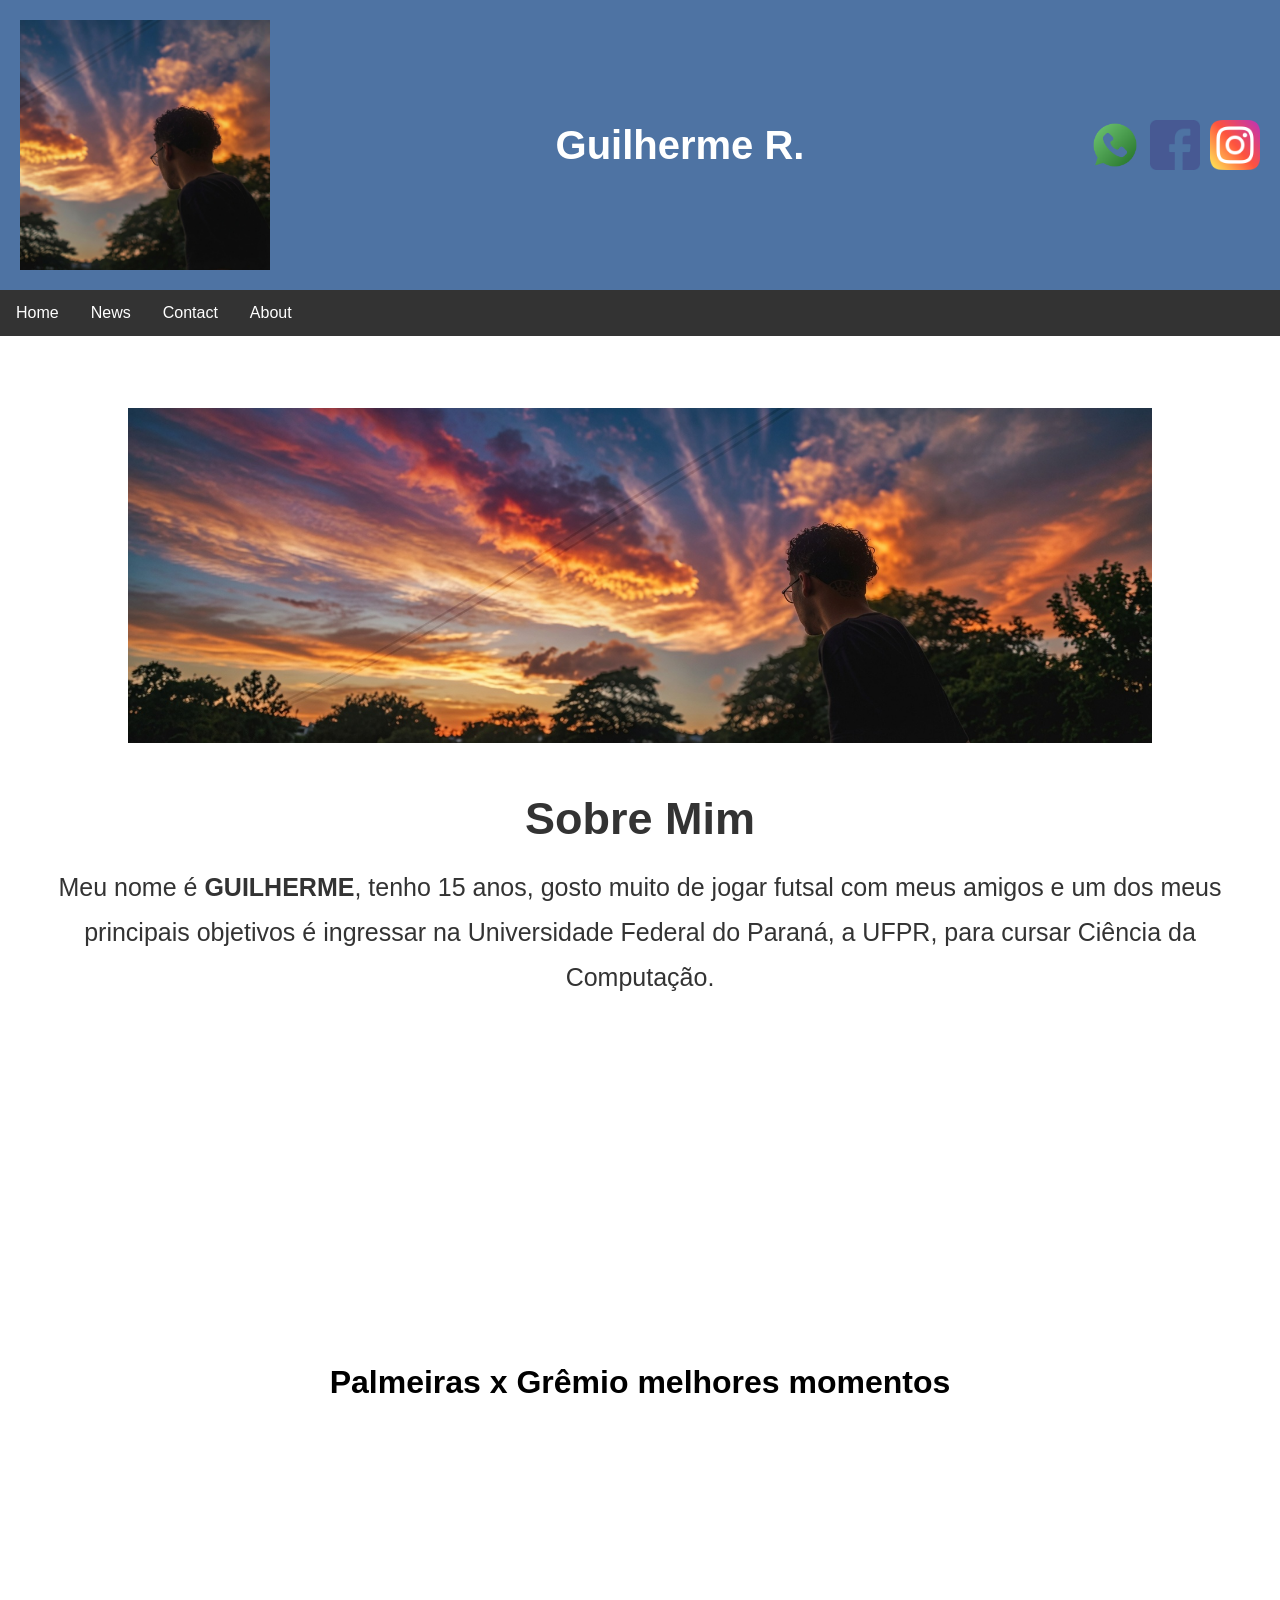
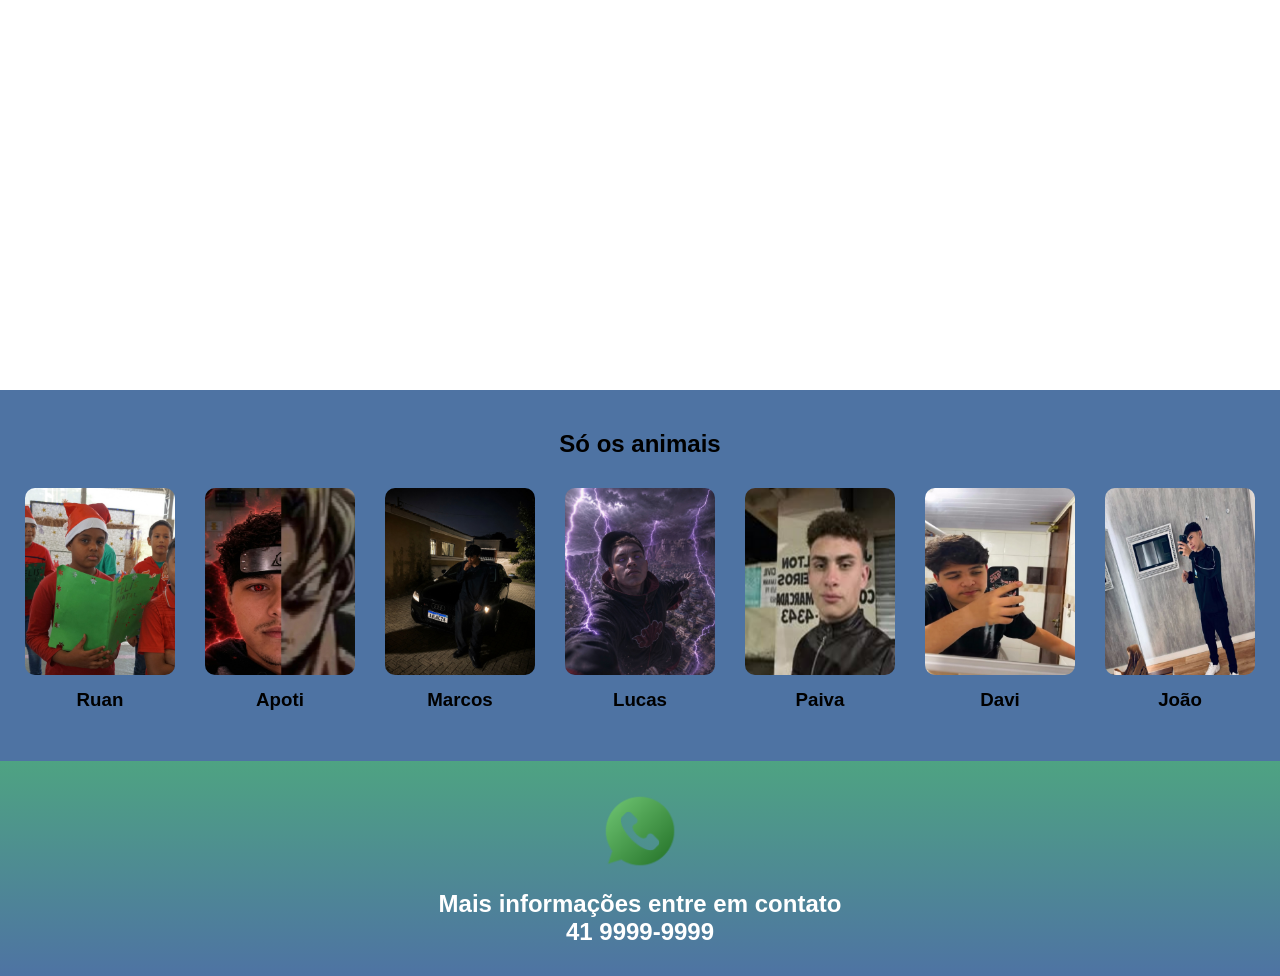
==== index.html @ 930ad76d "22" ====
<!DOCTYPE html>
<html lang="pt-BR">
<head>
    <meta charset="UTF-8">
    <meta name="viewport" content="width=device-width, initial-scale=1.0">
    <title>Guilherme R.</title>
    <link rel="stylesheet" href="style.css">
</head>

<body>

    <header class="cabecalho-itens">
        <img class="cabecalho_imagem" src="image00.png" alt="Logo da Página">

        <h1 class="titulo_site">Guilherme R.</h1>

        <div class="sociais">
            <img src="whatsapp.png" alt="WhatsApp">
            <img src="facebook.png" alt="Facebook">
            <img src="instagram.png" alt="Instagram">
        </div>
    </header>

    <ul>
  <li><a href="default.asp">Home</a></li>
  <li><a href="news.asp">News</a></li>
  <li><a href="contact.asp">Contact</a></li>
  <li><a href="about.asp">About</a></li>
    </ul>

 <br>
    <br>
    <br>
    <br>

    <section class="banner1">
        <img class="escola-image" src="image.jpg" alt="Banner">
        <h2 class="titulo-sobre">Sobre Mim</h2>
<p class="sobre-mim">
    Meu nome é <strong>GUILHERME</strong>, tenho 15 anos, gosto muito de jogar futsal com meus amigos
    e um dos meus principais objetivos é ingressar na Universidade Federal do Paraná, a UFPR,
    para cursar Ciência da Computação.
<br>
<br>
<br>
</p>
</section>

<div class="palmeiras">
    <h1>Palmeiras x Grêmio melhores momentos</h1>
    <iframe width="560" height="315" src="https://www.youtube.com/embed/J6cxWtbNAPo?si=TtXbECdWcvzV6b6w" title="YouTube video player" frameborder="0" allow="accelerometer; autoplay; clipboard-write; encrypted-media; gyroscope; picture-in-picture; web-share" referrerpolicy="strict-origin-when-cross-origin" allowfullscreen></iframe>
</div>


       <section class="estudante">
        <h2 class="estudante_titulo">Só os animais</h2>

        <div class="estudantes_todos">

            <div class="estudante-div">
                <img class="estudante-imagem" src="2kBKp.jpg" alt="Ruan">
                <h3 class="estudante-nome">Ruan</h3>

                <a href="https://cursos.alura.com.br/dashboard" target="_blank"></a>
            </div>

            <div class="estudante-div">
                <img class="estudante-imagem" src="etmhe.jpg" alt="Apoti">
                <h3 class="estudante-nome">Apoti</h3>

                <a href="https://cursos.alura.com.br/dashboard" target="_blank"></a>
            </div>

            <div class="estudante-div">
                <img class="estudante-imagem" src="PXOVA.jpg" alt="Marcos">
                <h3 class="estudante-nome">Marcos</h3>
            </div>

            <div class="estudante-div">
                <img class="estudante-imagem" src="hospA.jpg" alt="Lucas">
                <h3 class="estudante-nome">Lucas</h3>
            </div>

            <div class="estudante-div">
                <img class="estudante-imagem" src="nOo2R.png" alt="Paiva">
                <h3 class="estudante-nome">Paiva</h3>
            </div>

            <div class="estudante-div">
                <img class="estudante-imagem" src="image (1).png" alt="Davi">
                <h3 class="estudante-nome">Davi</h3>
            </div>

            <div class="estudante-div">
                <img class="estudante-imagem" src="image.png" alt="João">
                <h3 class="estudante-nome">João</h3>
            </div>
</section> 

    <footer class="escola">
        <img class="logo_rodape" src="whatsapp.png" alt="Logo">

        <h2 class="escola-titulo">
            Mais informações entre em contato<br>
            <strong>41 9999-9999</strong>
        </h2>
    </footer>

</body>
</html>
---- style.css ----
*{
    margin: 0;
    padding: 0;
    box-sizing: border-box;
}

body{
    font-family: Poppins, sans-serif;
}

header{
    background-color: #4e73a3;
    color: rgb(255, 255, 255);
    padding: 20px;
}

.cabecalho-itens{
    display: flex;
    justify-content: space-between;
    align-items: center;
}

.cabecalho_imagem{
    width: 250px;
}

ul {
  list-style-type: none;
  margin: 0;
  padding: 0;
  overflow: hidden;
  background-color: #333333;
}

ul li {
  float: left;
}

ul li a {
  display: block;
  color: white;
  text-align: center;
  padding: 14px 16px;
  text-decoration: none;
}

ul li a:hover {
  background-color: #111111;
}

.titulo_site{
    text-align: center;
    font-size: 40px;
}

.sociais{
    display: flex;
    gap: 10px;
}

.sociais img{
    width: 50px;
}

.banner1 {
    display: flex;
    flex-direction: column;
    align-items: center;
}

.escola-image {
    width: 80%;
    max-width: 1200px;
}

.txtbanner {
    margin-top: 20px;
    font-size: 40px;
    text-align: center;
    margin-top: -100px;
}

.titulo-sobre {
    font-size: 45px;
    margin-top: 50px;
    margin-bottom: 20px;
    text-align: center;
    font-weight: bold;
    color: #333;
}

.sobre-mim {
    max-width: 1500px;
    margin: auto;
    text-align: center;
    font-size: 25px;
    line-height: 1.8;
    color: #333;
    padding: 0 20px;
}

.estudante{
    background-color: #4e73a3;
    padding: 40px 20px;
}

.estudante_titulo{
    text-align: center;
    margin-bottom: 30px;
}

.estudantes_todos{
    display: flex;
    flex-wrap: wrap;
    justify-content: center;
    gap: 30px;
}

.estudante-div{
    text-align: center;
}

.estudante-imagem{
    width: 150px;
    border-radius: 10px;
}

.estudante-nome{
    margin: 10px 0;
}

.estudante-icone{
    width: 35px;
    margin: 5px;
}

.escola{
    background: linear-gradient(#4ea382,#4e73a3);
    color: white;
    text-align: center;
    padding: 30px;
}

.logo_rodape{
    height: 80px;
    margin-bottom: 15px;
}

.link{
    color: white;
    text-decoration: none;
}

.palmeiras {
    background-color: white;
    display: flex;
    flex-direction: column;
    align-items: center;
    justify-content: center;
    min-height: 100vh;
}
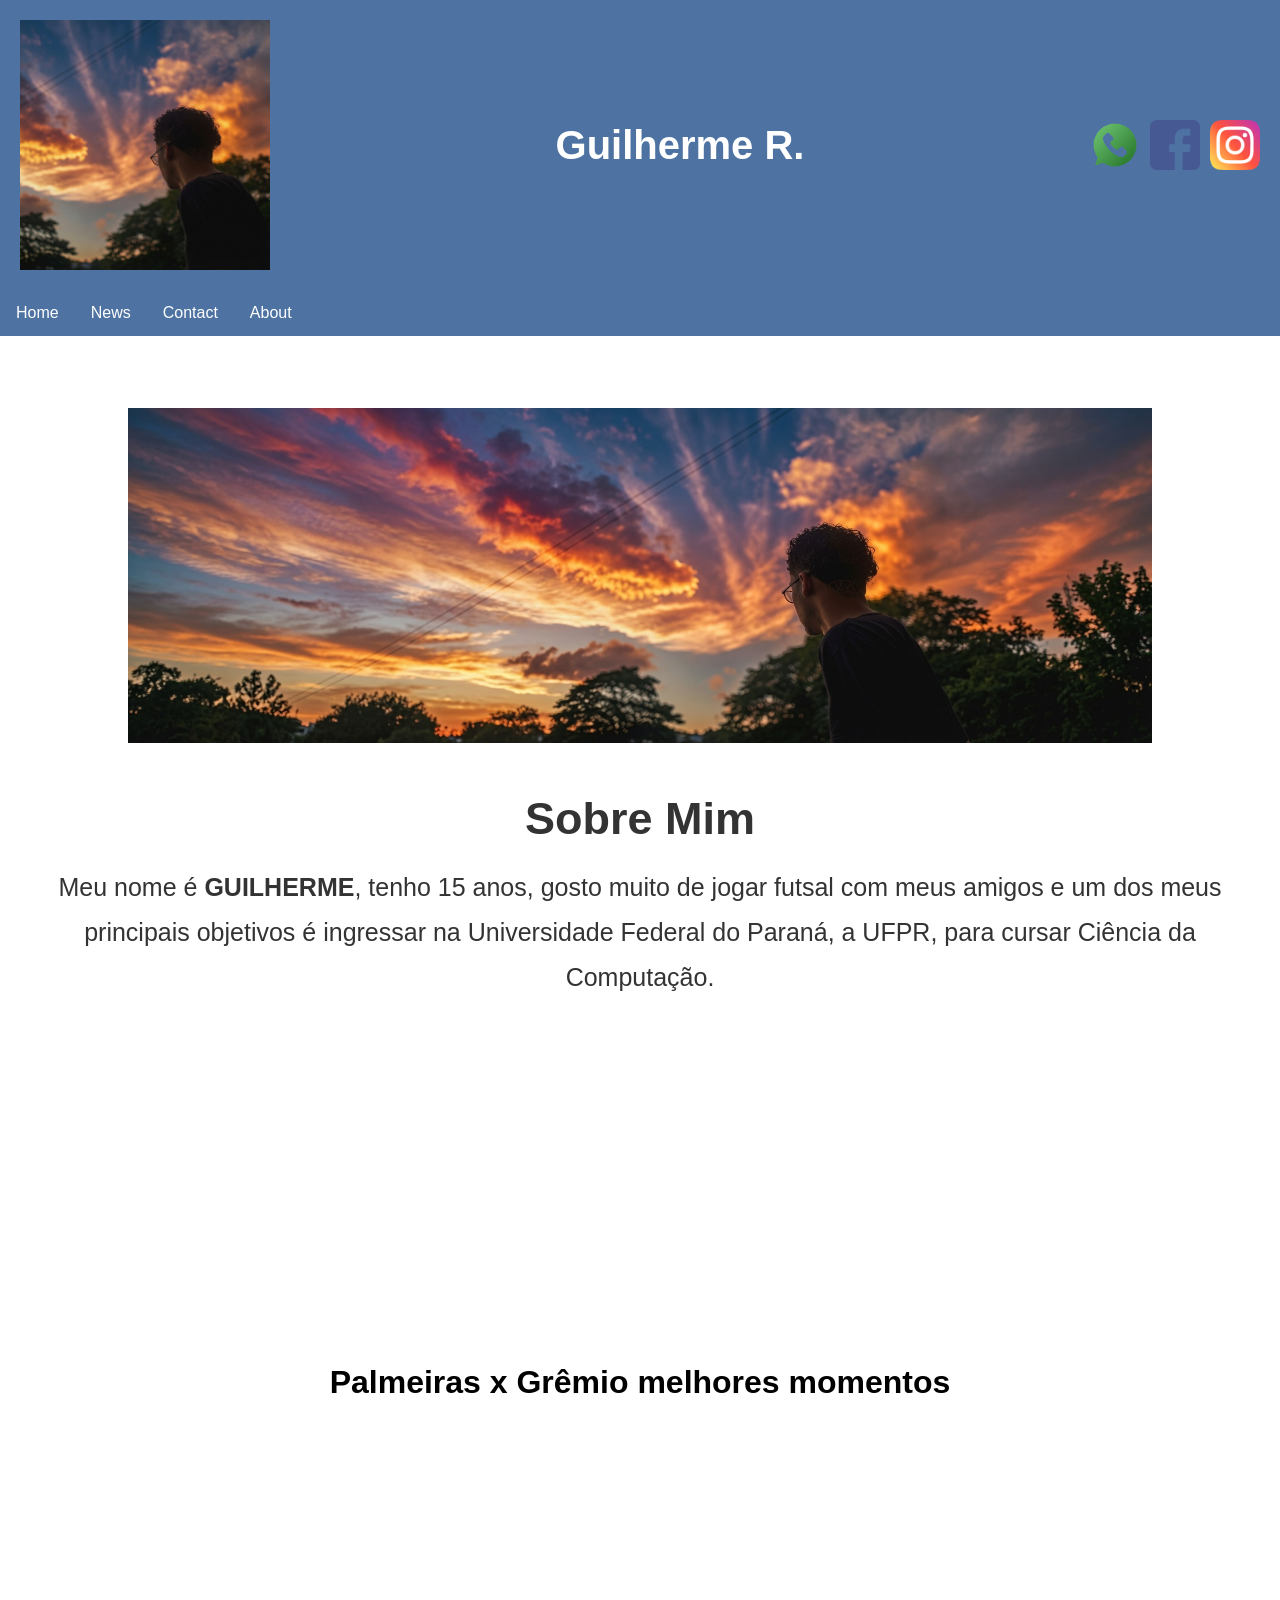
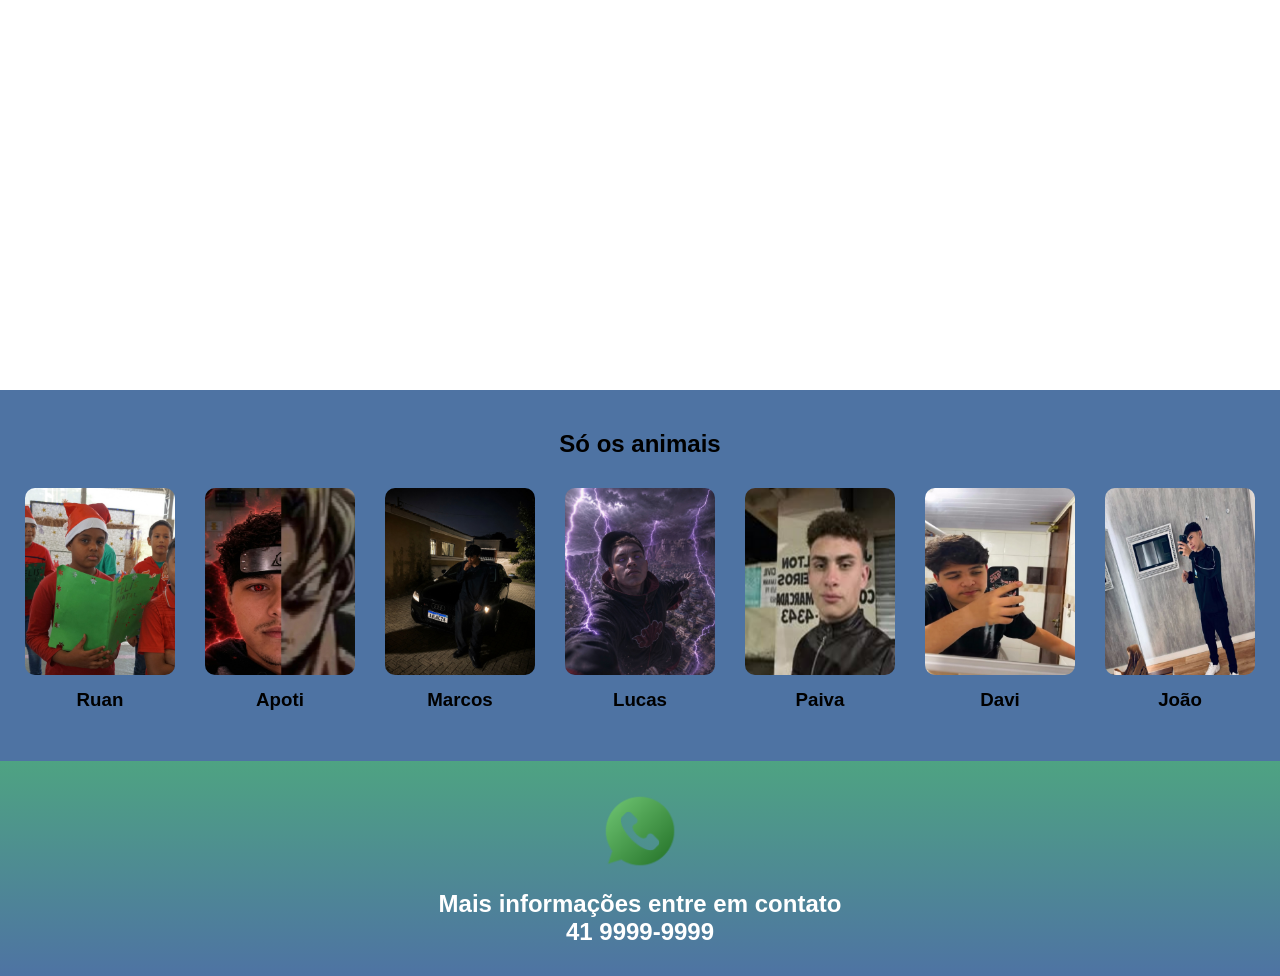
==== commit 2a248afe: ",." ====
--- a/index.html
+++ b/index.html
@@ -21,12 +21,12 @@
         </div>
     </header>
 
-    <ul>
+<ul>
   <li><a href="default.asp">Home</a></li>
   <li><a href="news.asp">News</a></li>
   <li><a href="contact.asp">Contact</a></li>
   <li><a href="about.asp">About</a></li>
-    </ul>
+</ul>
 
  <br>
     <br>
--- a/style.css
+++ b/style.css
@@ -29,7 +29,7 @@
   margin: 0;
   padding: 0;
   overflow: hidden;
-  background-color: #333333;
+  background-color: #4e73a3;
 }
 
 ul li {
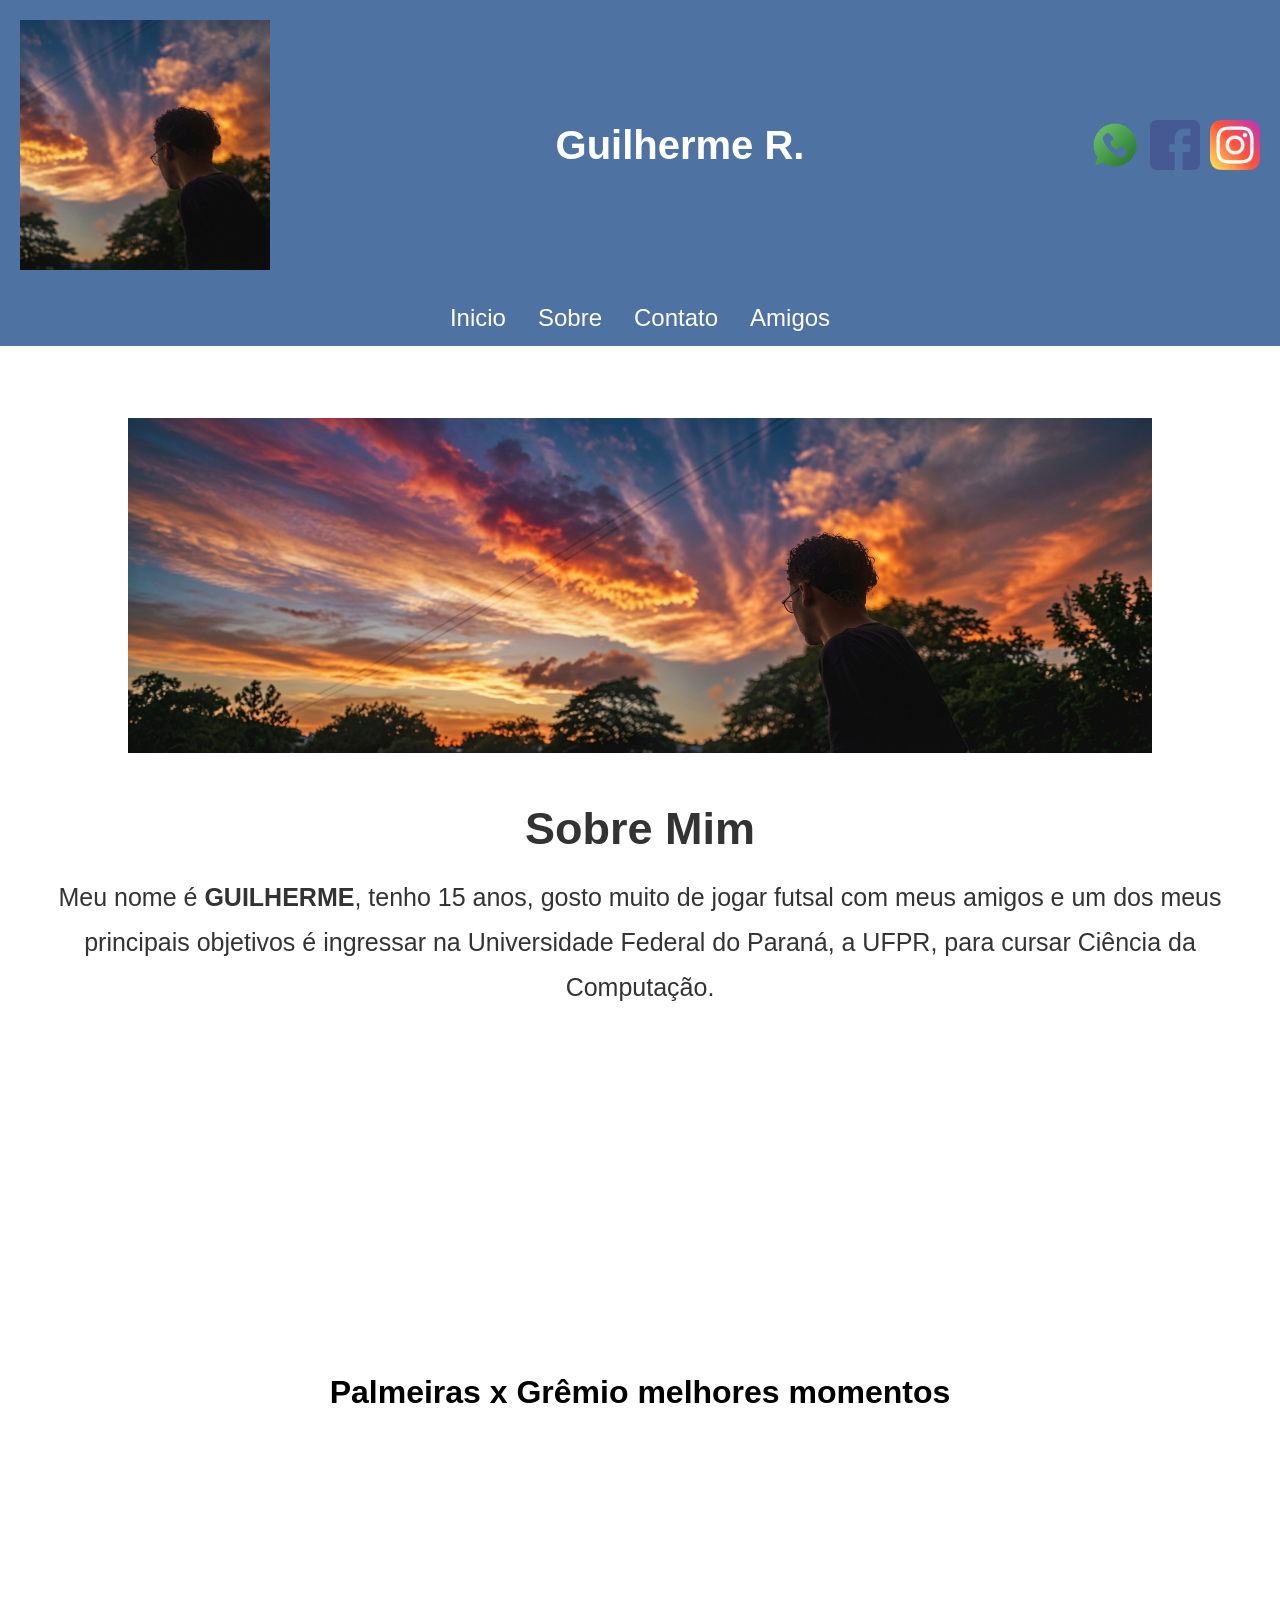
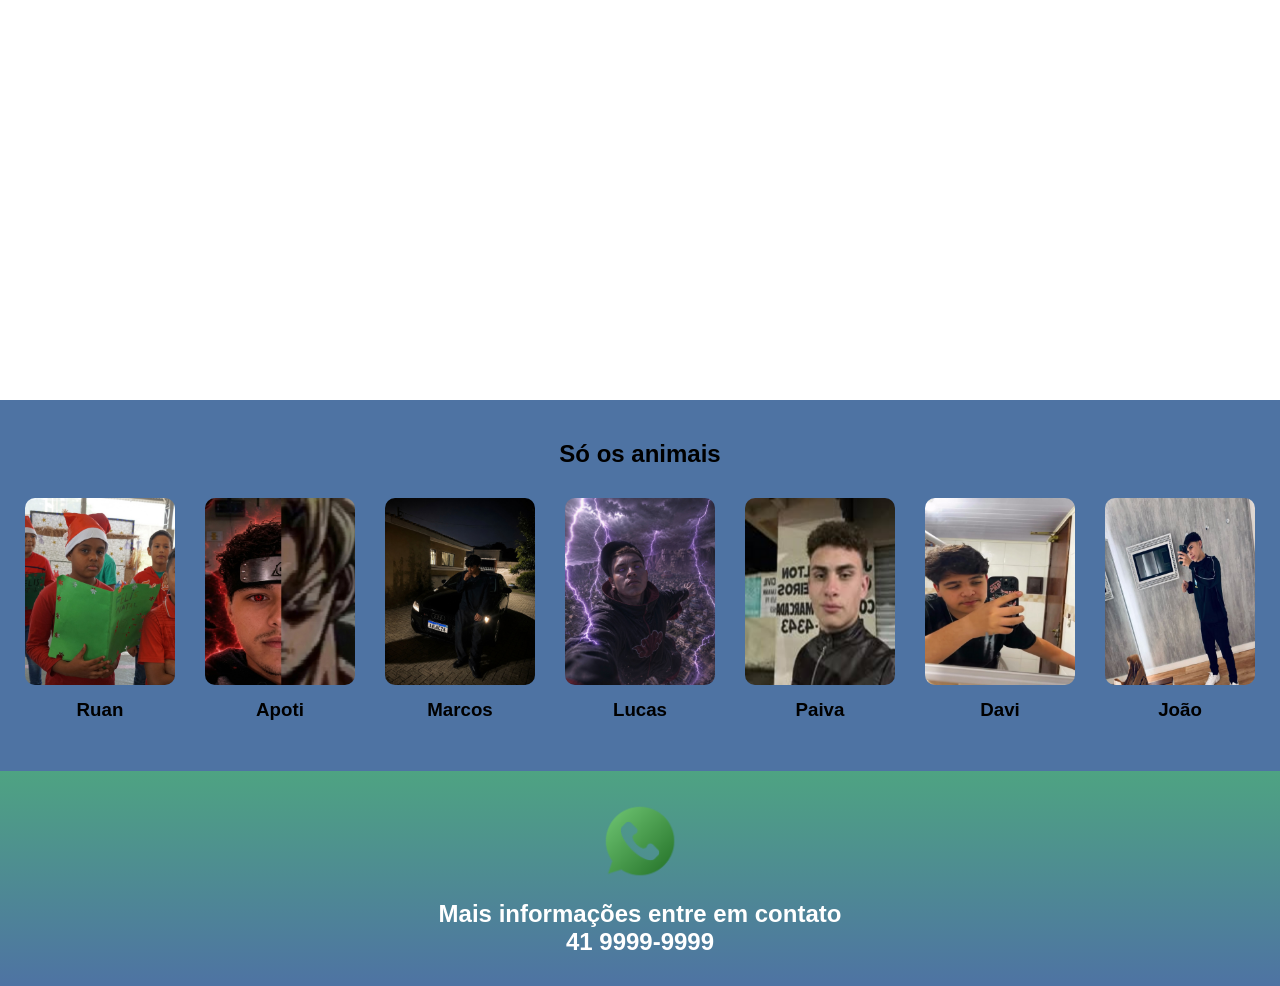
==== commit a31a8627: "gg" ====
--- a/index.html
+++ b/index.html
@@ -22,10 +22,10 @@
     </header>
 
 <ul>
-  <li><a href="default.asp">Home</a></li>
-  <li><a href="news.asp">News</a></li>
-  <li><a href="contact.asp">Contact</a></li>
-  <li><a href="about.asp">About</a></li>
+  <li><a href="index.html">Inicio</a></li>
+  <li><a href="news.asp">Sobre</a></li>
+  <li><a href="contact.asp">Contato</a></li>
+  <li><a href="amigos.asp">Amigos</a></li>
 </ul>
 
  <br>
--- a/style.css
+++ b/style.css
@@ -30,6 +30,8 @@
   padding: 0;
   overflow: hidden;
   background-color: #4e73a3;
+  display: flex;
+  justify-content: center;
 }
 
 ul li {
@@ -42,6 +44,7 @@
   text-align: center;
   padding: 14px 16px;
   text-decoration: none;
+  font-size: 24px;
 }
 
 ul li a:hover {
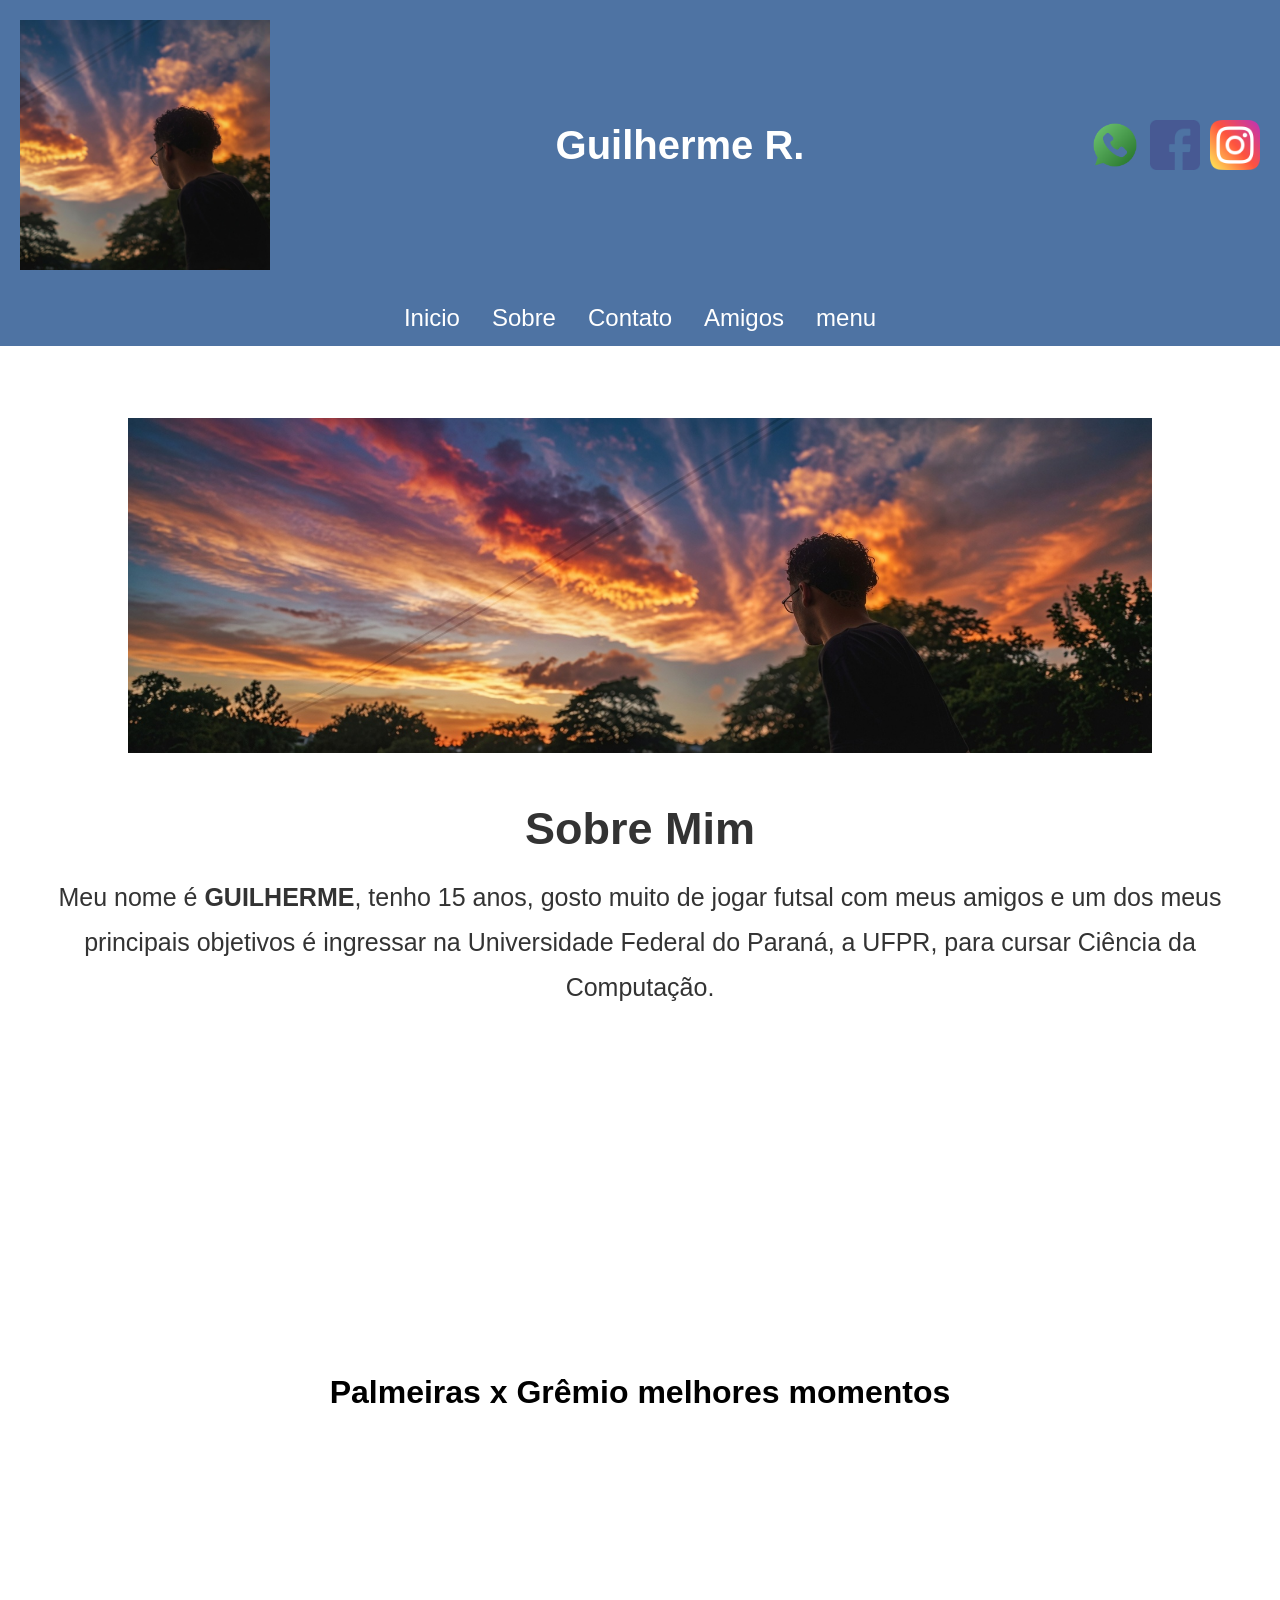
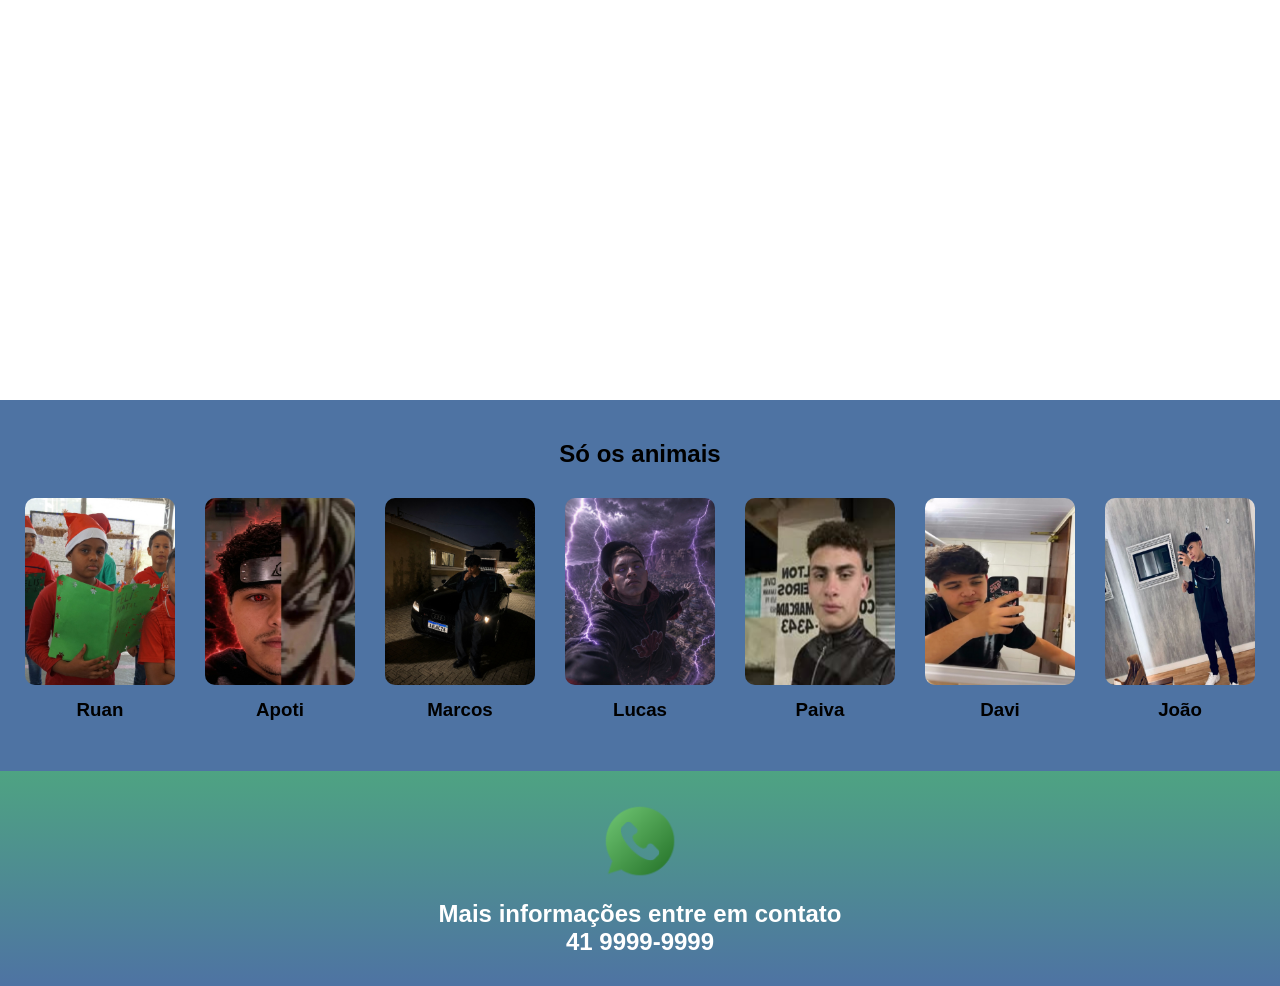
==== commit 5e6a59ac: "gg" ====
--- a/index.html
+++ b/index.html
@@ -23,9 +23,10 @@
 
 <ul>
   <li><a href="index.html">Inicio</a></li>
-  <li><a href="news.asp">Sobre</a></li>
-  <li><a href="contact.asp">Contato</a></li>
-  <li><a href="amigos.asp">Amigos</a></li>
+  <li><a href="sobre.html">Sobre</a></li>
+  <li><a href="contato.html">Contato</a></li>
+  <li><a href="amigos.html">Amigos</a></li>
+  <li><a href="menu.html">menu</a></li>
 </ul>
 
  <br>
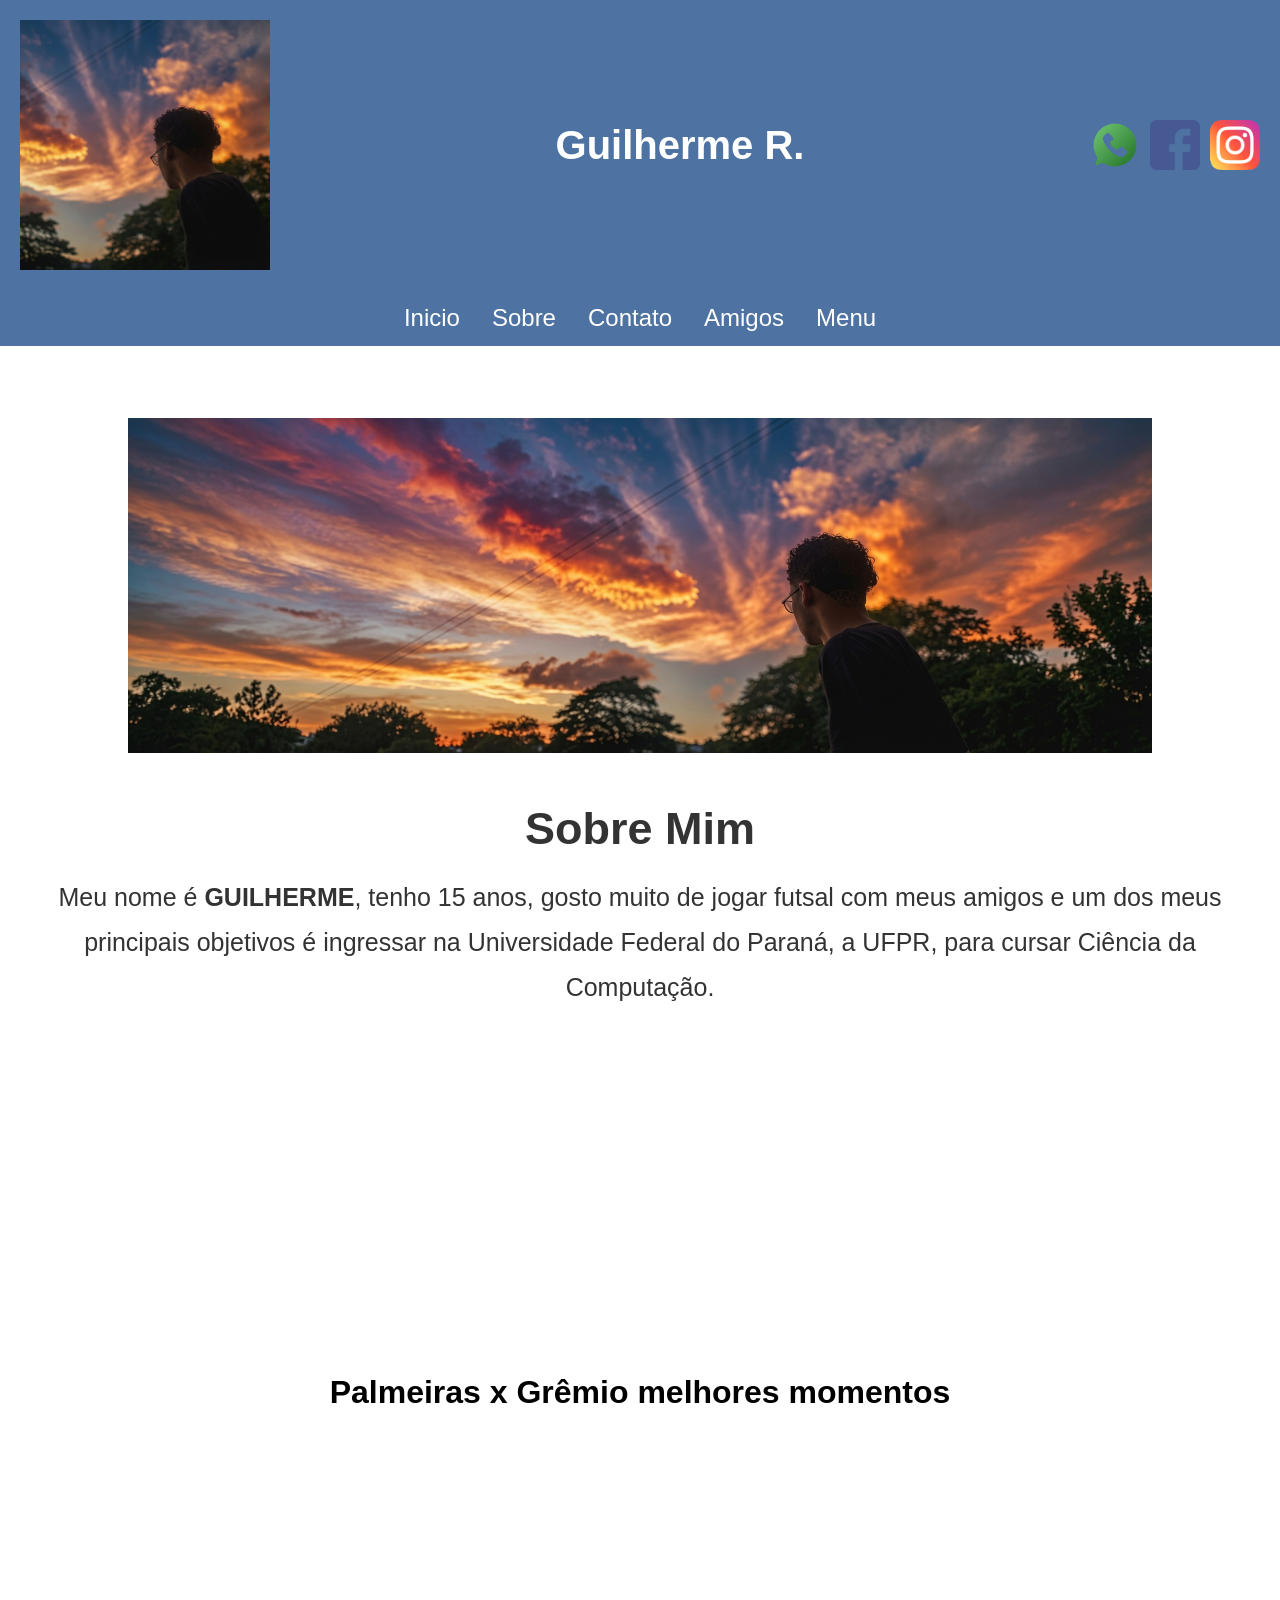
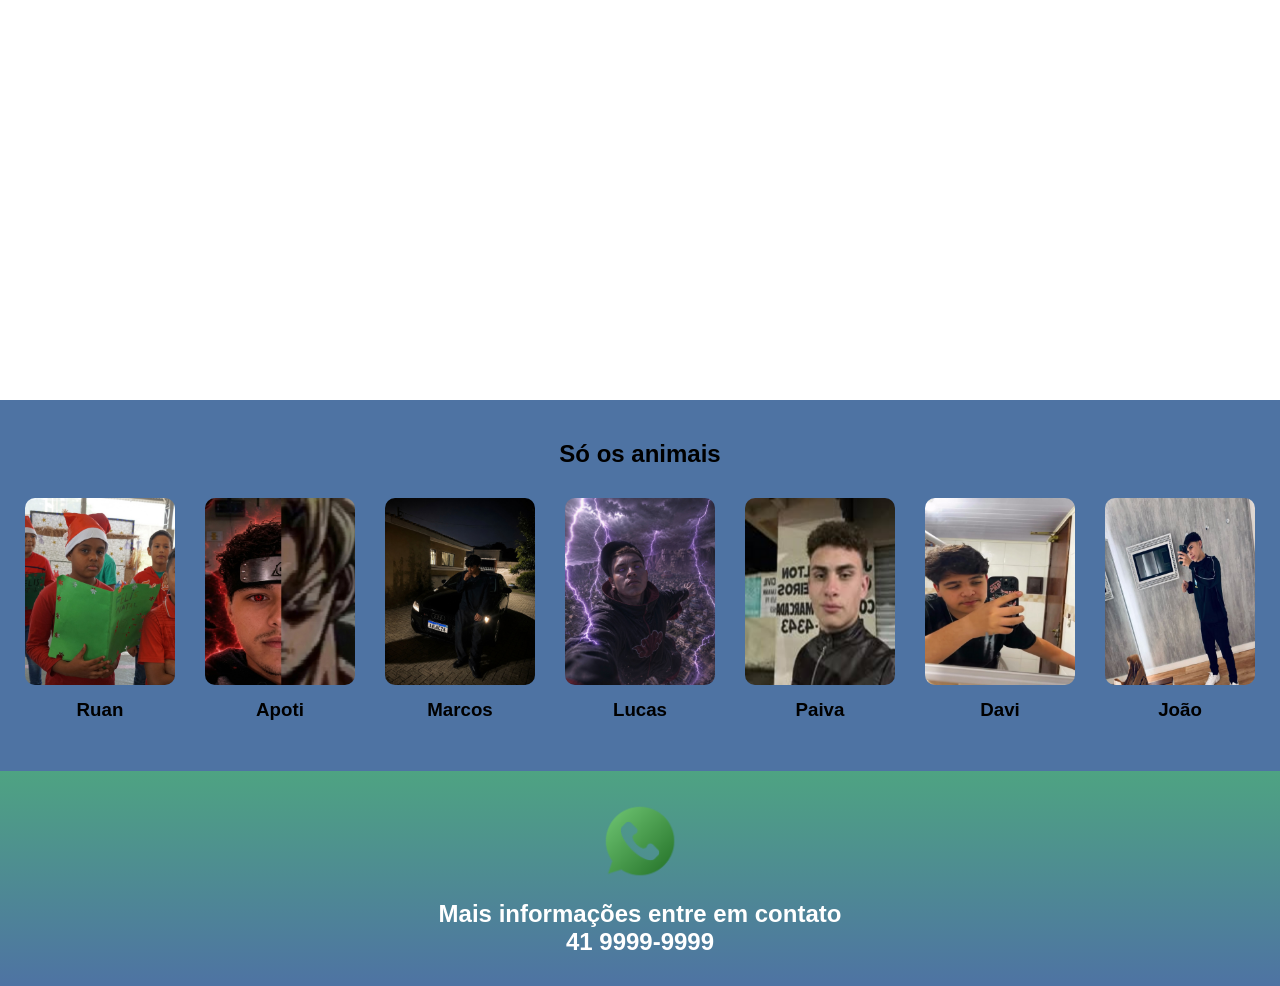
==== commit b6d4cc92: "gg" ====
--- a/index.html
+++ b/index.html
@@ -26,10 +26,10 @@
   <li><a href="sobre.html">Sobre</a></li>
   <li><a href="contato.html">Contato</a></li>
   <li><a href="amigos.html">Amigos</a></li>
-  <li><a href="menu.html">menu</a></li>
+  <li><a href="menu.html">Menu</a></li>
 </ul>
 
- <br>
+<br>
     <br>
     <br>
     <br>
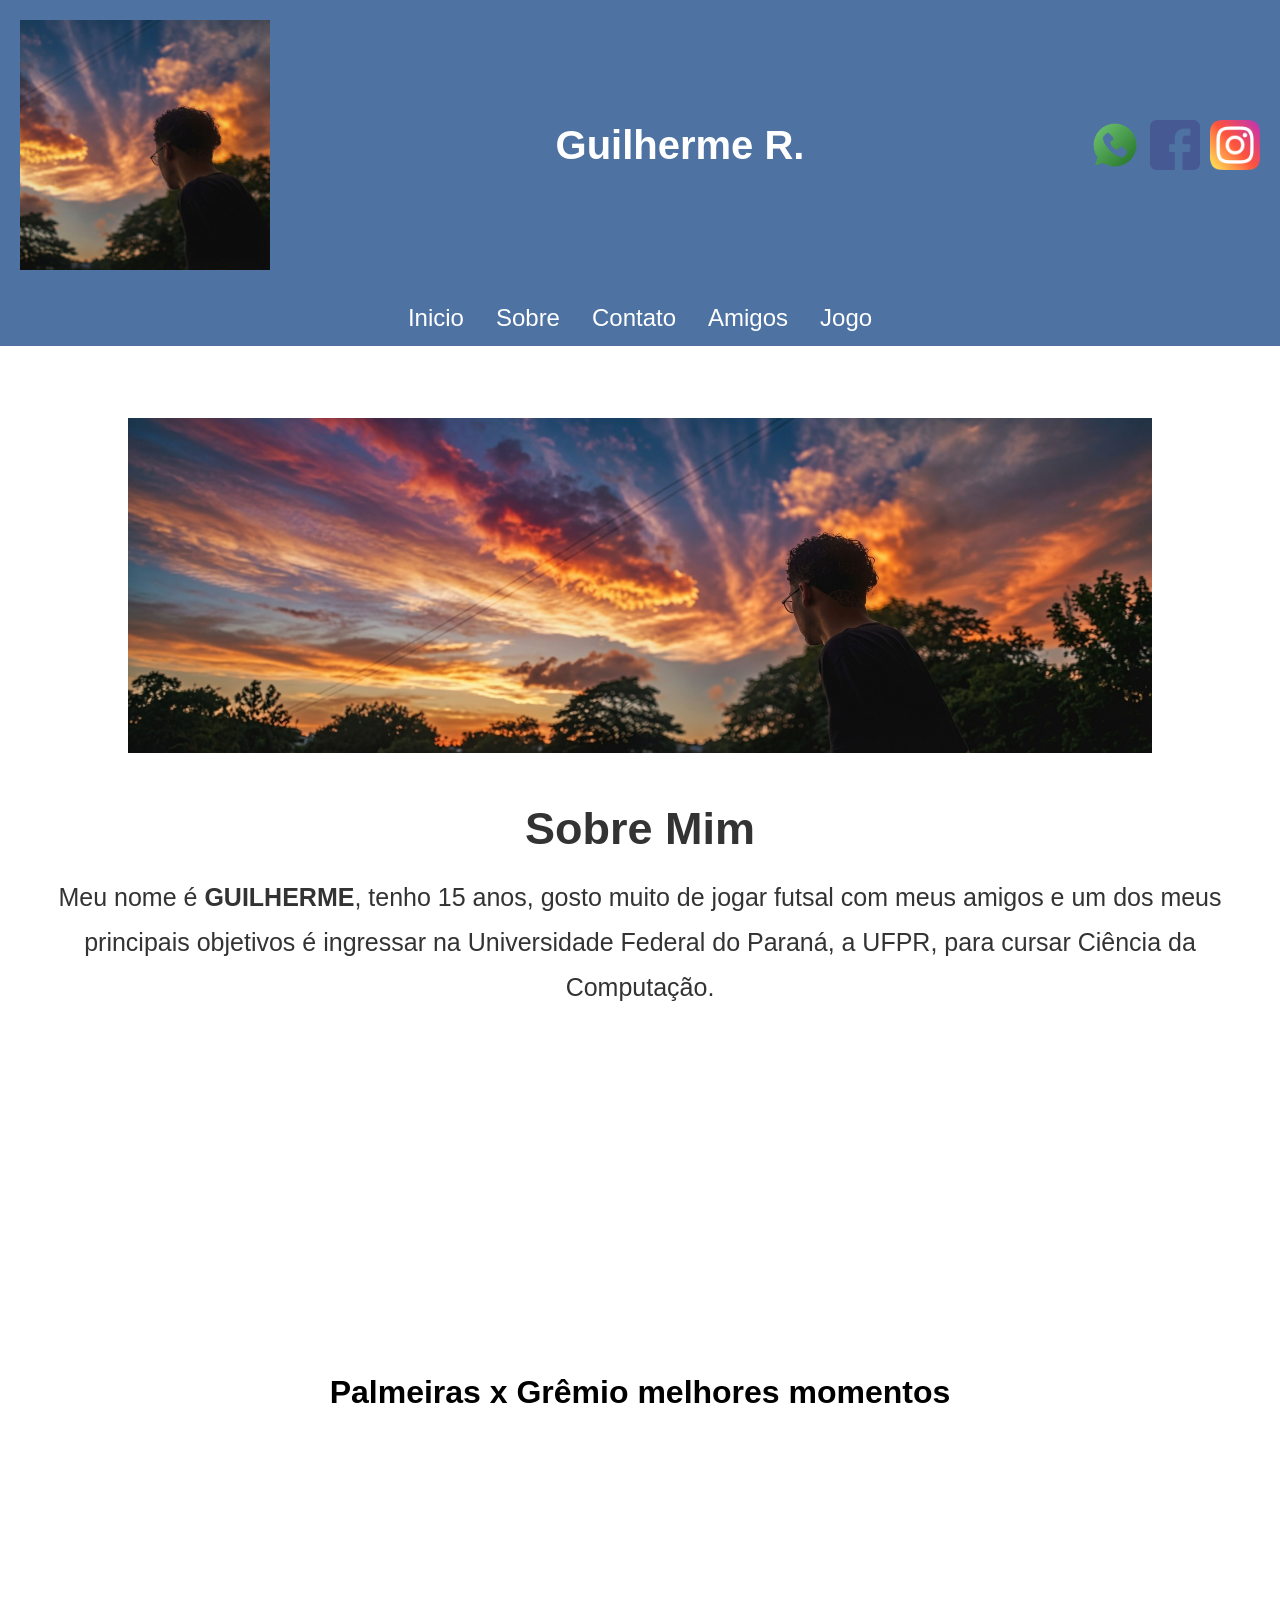
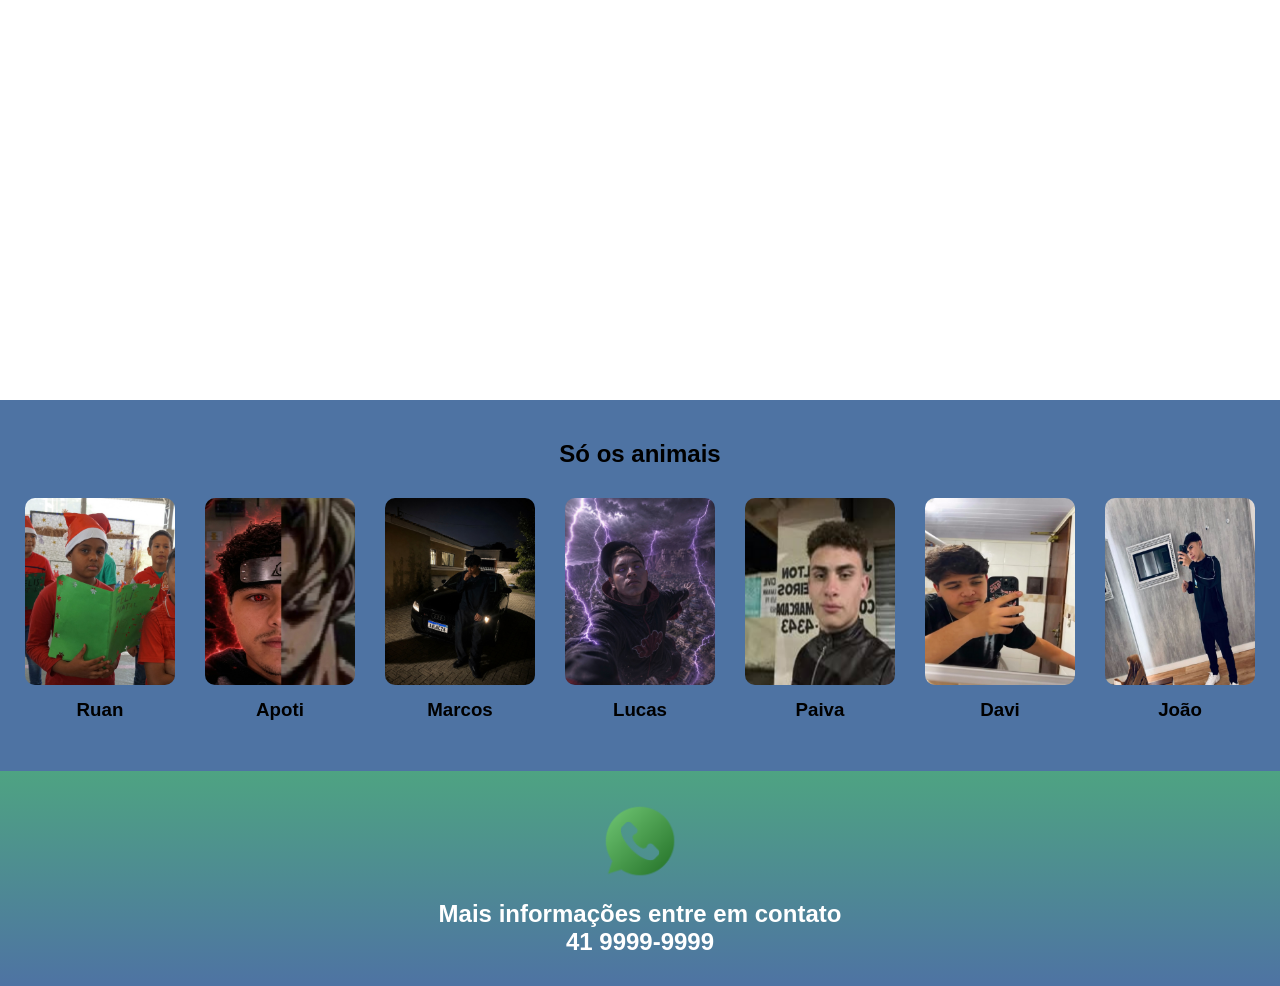
==== commit c031a958: "gg" ====
--- a/index.html
+++ b/index.html
@@ -26,7 +26,7 @@
   <li><a href="sobre.html">Sobre</a></li>
   <li><a href="contato.html">Contato</a></li>
   <li><a href="amigos.html">Amigos</a></li>
-  <li><a href="menu.html">Menu</a></li>
+  <li><a href="jogo.html">Jogo</a></li>
 </ul>
 
 <br>
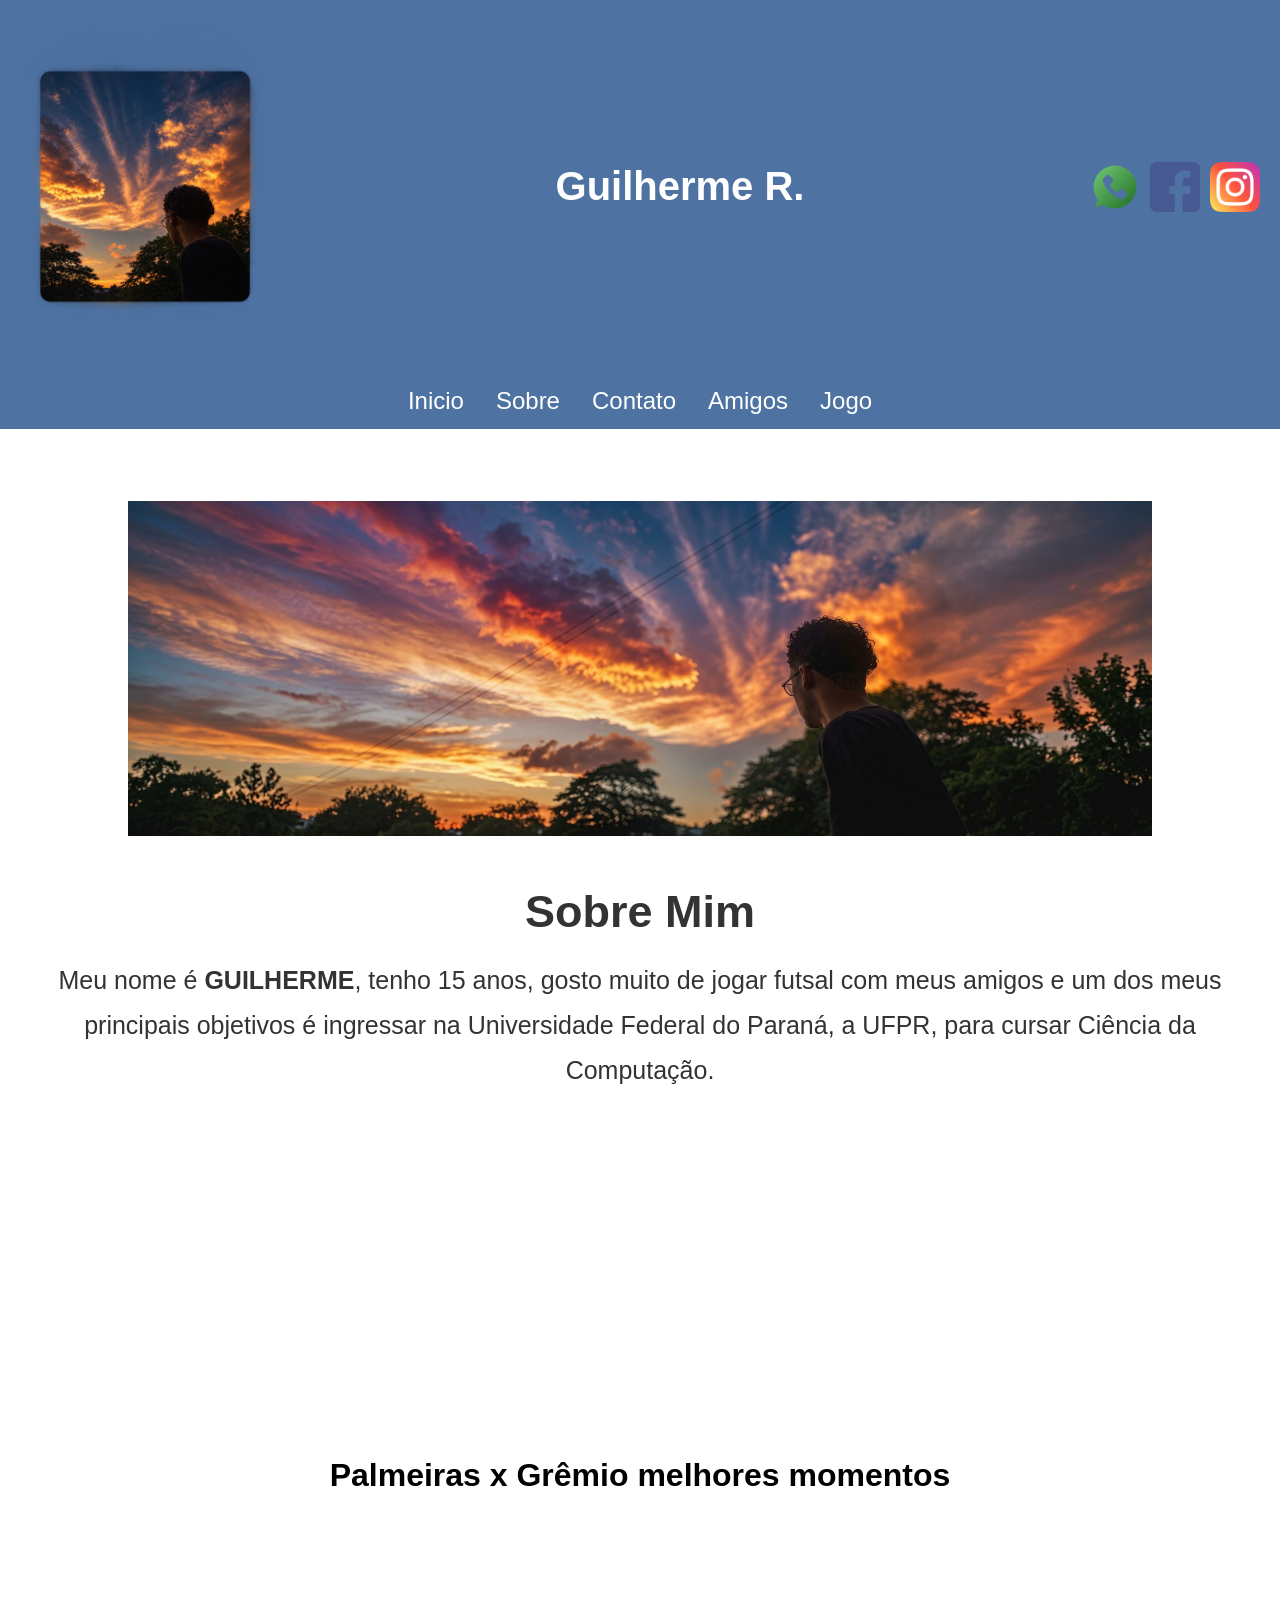
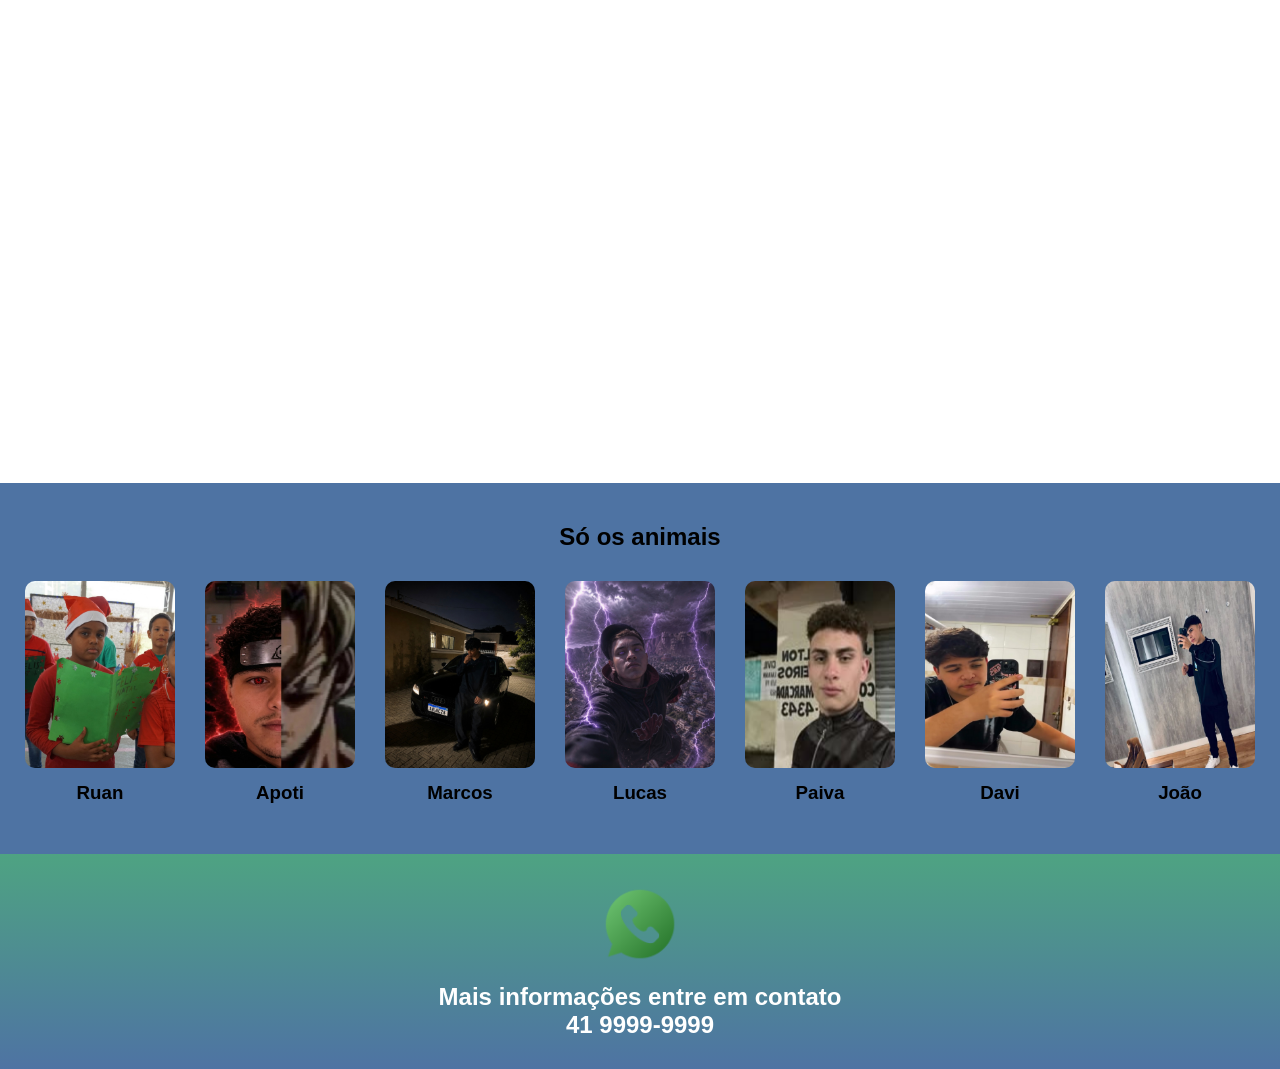
==== commit f569aad0: "a" ====
--- a/index.html
+++ b/index.html
@@ -10,7 +10,7 @@
 <body>
 
     <header class="cabecalho-itens">
-        <img class="cabecalho_imagem" src="image00.png" alt="Logo da Página">
+        <img class="cabecalho_imagem" src="Contemplando o Céu em Chamas.png" alt="Logo da Página">
 
         <h1 class="titulo_site">Guilherme R.</h1>
 
--- a/style.css
+++ b/style.css
@@ -161,4 +161,15 @@
     align-items: center;
     justify-content: center;
     min-height: 100vh;
+}
+
+.cabecalho-itens-jogo{
+    display: flex;
+    justify-content: space-between;
+    align-items: center;
+}
+
+.logo_rodape_jogo{
+    height: 80px;
+    margin-bottom: 15px;
 }
